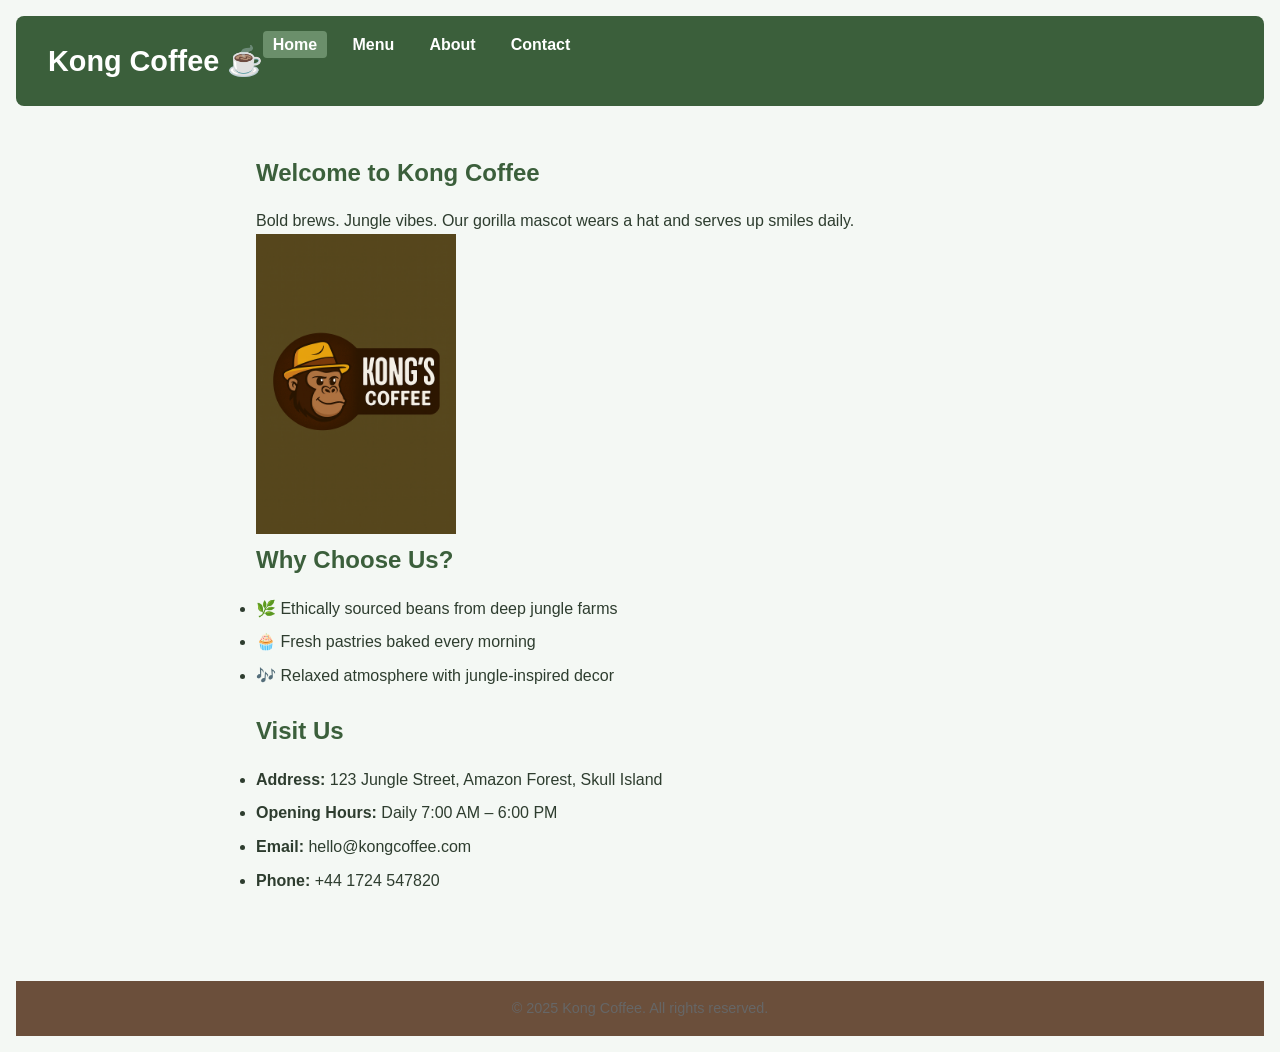
==== index.html @ 56c87bae "Add files via upload" ====
<!DOCTYPE html>
<html lang="en">
<head>
  <meta charset="UTF-8" />
  <meta name="viewport" content="width=device-width, initial-scale=1.0" />
  <title>Kong Coffee</title>
  <link rel="stylesheet" href="style.css" />
  <link rel="icon" href="images/kong coffee.png" alt="Kong Coffee logo: gorilla with hat" width="200" />
</head>
<body>
  <header>
    <nav aria-label="Main navigation">
      <h1>Kong Coffee ☕</h1>
      <ul>
        <li><a href="index.html" aria-current="page">Home</a></li>
        <li><a href="menu.html">Menu</a></li>
        <li><a href="about.html">About</a></li>
        <li><a href="contact.html">Contact</a></li>
      </ul>
    </nav>
  </header>

  <main>
    <section aria-labelledby="intro-heading">
      <h2 id="intro-heading">Welcome to Kong Coffee</h2>
      <p>Bold brews. Jungle vibes. Our gorilla mascot wears a hat and serves up smiles daily.</p>
      <img src="images/kong coffee.png" alt="Kong Coffee logo: gorilla with hat" width="200" />
    </section>

    <section aria-labelledby="features-heading">
      <h2 id="features-heading">Why Choose Us?</h2>
      <ul>
        <li>🌿 Ethically sourced beans from deep jungle farms</li>
        <li>🧁 Fresh pastries baked every morning</li>
        <li>🎶 Relaxed atmosphere with jungle-inspired decor</li>
      </ul>
    </section>

    <section aria-labelledby="visit-heading">
      <h2 id="visit-heading">Visit Us</h2>
      <ul>
        <li><strong>Address:</strong> 123 Jungle Street, Amazon Forest, Skull Island</li>
        <li><strong>Opening Hours:</strong> Daily 7:00 AM – 6:00 PM</li>
        <li><strong>Email:</strong> hello@kongcoffee.com</li>
        <li><strong>Phone:</strong> +44 1724 547820</li>
      </ul>
    </section>
  </main>

  <footer>
    <p>&copy; 2025 Kong Coffee. All rights reserved.</p>
  </footer>
</body>
</html>
---- style.css ----
:root {
  --primary-color: #6b4f3b;
  --accent-color: #d9a066;
  --background-color: #fdf6f0;
  --text-color: #333;
  --font-family: 'Segoe UI', sans-serif;
}

body {
  margin: 0;
  font-family: var(--font-family);
  background-color: var(--background-color);
  color: var(--text-color);
}

header {
  background-color: var(--primary-color);
  color: white;
  padding: 1rem;
  display: flex;
  justify-content: space-between;
  align-items: center;
}

.logo {
  display: flex;
  align-items: center;
}

.logo img {
  height: 50px;
  margin-right: 1rem;
}

nav ul {
  list-style: none;
  display: flex;
  gap: 1rem;
}

nav a {
  color: white;
  text-decoration: none;
  font-weight: bold;
}

nav a.active,
nav a:hover {
  text-decoration: underline;
}

main {
  padding: 2rem;
}

.hero {
  text-align: center;
  padding: 2rem;
  background-color: var(--accent-color);
  color: white;
}

.cta-button {
  display: inline-block;
  margin-top: 1rem;
  padding: 0.5rem 1rem;
  background-color: white;
  color: var(--primary-color);
  text-decoration: none;
  border-radius: 5px;
}

.features {
  display: flex;
  gap: 2rem;
  margin-top: 2rem;
  flex-wrap: wrap;
}

.features article {
  flex: 1;
  min-width: 250px;
  background-color: white;
  padding: 1rem;
  border-radius: 8px;
  box-shadow: 0 2px 5px rgba(0,0,0,0.1);
}

.features img {
  width: 100%;
  border-radius: 5px;
}

.menu ul {
  list-style: none;
  padding: 0;
}

.menu li {
  padding: 0.5rem 0;
  border-bottom: 1px solid #ccc;
}

.contact form {
  display: flex;
  flex-direction: column;
  gap: 1rem;
  max-width: 500px;
}

input, textarea {
  padding: 0.5rem;
  border: 1px solid #ccc;
  border-radius: 5px;
}

button {
  background-color: var(--primary-color);
  color: white;
  border: none;
  padding: 0.75rem;
  border-radius: 5px;
  cursor: pointer;
}

button:hover {
  background-color: var(--accent-color);
}

footer {
  text-align: center;
  padding: 1rem;
  background-color: var(--primary-color);
  color: white;

}
@media (max-width: 768px) {
  .features {
    flex-direction: column;

    css
/* Reset and base styles */
body {
  margin: 0;
  font-family: 'Segoe UI', sans-serif;
  background-color: #fdf6e3; /* light banana yellow */
  color: #3e2f1c; /* deep brown */
}

/* Header styles */
.header {
  background-color: #556b2f; /* olive */
  color: #fff;
  padding: 1rem 2rem;
  display: flex;
  justify-content: space-between;
  align-items: center;
  box-shadow: 0 4px 8px rgba(0, 0, 0, 0.2);
}

.logo {
  display: flex;
  align-items: center;
  gap: 1rem;
}

.logo img {
  height: 60px;
  width: auto;
  box-shadow: 0 2px 6px rgba(0, 0, 0, 0.3);
}

.nav-list {
  list-style: none;
  display: flex;
  gap: 1.5rem;
  margin: 0;
  padding: 0;
}

.nav-list a {
  color: #fff;
  text-decoration: none;
  font-weight: bold;
}

/* Hero section */
.hero {
  text-align: center;
  padding: 4rem 2rem;
  background-color: #fff8dc; /* banana yellow */
  box-shadow: inset 0 0 10px rgba(85, 107, 47, 0.2);
}

.cta-button {
  display: inline-block;
  margin-top: 1rem;
  padding: 0.75rem 1.5rem;
  background-color: #3e2f1c; /* brown */
  color: #fff;
  text-decoration: none;
  border-radius: 5px;
  box-shadow: 0 4px 6px rgba(0, 0, 0, 0.3);
}

/* Features section */
.features {
  display: flex;
  flex-wrap: wrap;
  justify-content: space-around;
  padding: 2rem;
  gap: 2rem;
  background-color: #f5f5dc; /* light beige */
}

.features article {
  flex: 1 1 300px;
  background-color: #20910c;
  padding: 1rem;
  border-radius: 8px;
  box-shadow: 0 6px 12px rgba(0, 0, 0, 0.15);
  text-align: center;
}

.features img {
  width: 100%;
  height: auto;
  border-radius: 6px;
  margin-bottom: 1rem;
}

/* Footer */
.footer {
  background-color: #3e2f1c; /* brown */
  color: #fff;
  text-align: center;
  padding: 1rem;
  box-shadow: 0 -4px 8px rgba(0, 0, 0, 0.2);
}

.footer a {
  color: #fffacd; /* light banana yellow */
  text-decoration: underline;
  }
}
/* Reset & Base Styles */
* {
  margin: 0;
  padding: 0;
  box-sizing: border-box;
}

body {
  font-family: 'Segoe UI', sans-serif;
  line-height: 1.6;
  background-color: #fdfaf6;
  color: #3e2c1c;
  padding: 0 1rem;
}

/* Header */
.header, .site-header {
  background-color: #4e342e;
  color: #fff;
  padding: 1rem 0;
  text-align: center;
}

.logo {
  display: flex;
  align-items: center;
  justify-content: center;
  gap: 1rem;
}

.logo img {
  height: 60px;
  width: auto;
}

nav ul {
  list-style: none;
  display: flex;
  justify-content: center;
  gap: 2rem;
  margin-top: 1rem;
  flex-wrap: wrap;
}

nav a {
  color: #fff;
  text-decoration: none;
  font-weight: bold;
}

nav a:hover,
nav a.active {
  text-decoration: underline;
}

/* Hero Section */
.hero {
  text-align: center;
  padding: 4rem 1rem;
  background: url('images/home-banner.jpg') center/cover no-repeat;
  color: #fff;
}

.cta-button {
  display: inline-block;
  margin-top: 1rem;
  padding: 0.75rem 1.5rem;
  background-color: #6d4c41;
  color: #fff;
  text-decoration: none;
  border-radius: 5px;
  transition: background-color 0.3s ease;
}

.cta-button:hover {
  background-color: #5d4037;
}

/* Features & Gallery */
.features, .coffee-gallery, .baked-goods {
  display: flex;
  flex-wrap: wrap;
  justify-content: center;
  gap: 2rem;
  padding: 2rem 0;
}

.features article,
.image-block {
  flex: 1 1 250px;
  max-width: 300px;
  text-align: center;
}

.gallery-image {
  width: 100%;
  height: auto;
  border-radius: 8px;
}

.caption {
  margin-top: 0.5rem;
  font-style: italic;
}

/* Menu Section */
.menu-section {
  padding: 2rem;
  background-color: #0e883d;
  border-radius: 8px;
  margin: 2rem auto;
  max-width: 800px;
}

.menu-section ul {
  list-style: none;
  padding-left: 0;
}

.menu-section li {
  margin-bottom: 0.5rem;
}

/* Contact Section */
.split-section {
  padding: 2rem;
  background-color: #088408;
  border-radius: 8px;
  max-width: 600px;
  margin: 2rem auto;
  text-align: center;
}

.split-section a {
  color: #4e342e;
  text-decoration: underline;
}

/* Footer */
.footer, .site-footer {
  background-color: #4e342e;
  color: #fff;
  text-align: center;
  padding: 1rem;
  margin-top: 2rem;
}

.footer a, .site-footer a {
  color: #ffccbc;
  text-decoration: none;
}

.footer a:hover, .site-footer a:hover {
  text-decoration: underline;
}

/* Accessibility */
a:focus {
  outline: 2px dashed #ffccbc;
  outline-offset: 4px;
}

/* Responsive */
@media (max-width: 768px) {
  .features, .coffee-gallery, .baked-goods {
    flex-direction: column;
    align-items: center;
  }

  nav ul {
    flex-direction: column;
    gap: 1rem;
  }

  .logo {
    flex-direction: column;
  }
}
  }

  /* Reset and base styles */
* {
  margin: 0;
  padding: 0;
  box-sizing: border-box;
}

body {
  font-family: 'Segoe UI', sans-serif;
  line-height: 1.6;
  background-color: #fdfaf6;
  color: #333;
  padding: 1rem;
}

/* Header and navigation */
header {
  background-color: #6b4f4f;
  color: #fff;
  padding: 1rem 2rem;
  border-radius: 8px;
  margin-bottom: 2rem;
}

nav {
  display: flex;
  justify-content: space-between;
  align-items: center;
  flex-wrap: wrap;
}

nav h1 {
  font-size: 1.8rem;
  font-weight: bold;
}

nav ul {
  list-style: none;
  display: flex;
  gap: 1rem;
}

nav a {
  color: #fff;
  text-decoration: none;
  font-weight: 500;
  padding: 0.3rem 0.6rem;
  border-radius: 4px;
  transition: background-color 0.3s ease;
}

nav a:hover,
nav a[aria-current="page"] {
  background-color: #a67c7c;
}

/* Main content */
main {
  max-width: 800px;
  margin: 0 auto;
  padding: 1rem;
}

h2 {
  margin-bottom: 1rem;
  color: #6b4f4f;
}

ul {
  margin-bottom: 1.5rem;
}

ul li {
  margin-bottom: 0.5rem;
}

/* Call-to-action button */
.cta-button {
  display: inline-block;
  background-color: #a67c7c;
  color: #fff;
  padding: 0.6rem 1rem;
  border-radius: 6px;
  text-decoration: none;
  font-weight: bold;
  transition: background-color 0.3s ease;
}

.cta-button:hover {
  background-color: #8c5c5c;
}

/* Footer */
footer {
  text-align: center;
  margin-top: 3rem;
  font-size: 0.9rem;
  color: #666;
}
body {
  font-family: 'Segoe UI', sans-serif;
  background-color: #f4f8f4;
  color: #2e3d2f;
  padding: 1rem;
}

header {
  background-color: #3b5f3b;
  color: #fff;
  padding: 1rem 2rem;
  border-radius: 8px;
  margin-bottom: 2rem;
}

nav {
  display: flex;
  justify-content: space-between;
  align-items: center;
  flex-wrap: wrap;
}

nav h1 {
  font-size: 1.8rem;
}

nav ul {
  list-style: none;
  display: flex;
  gap: 1rem;
}

nav a {
  color: #fff;
  text-decoration: none;
  font-weight: bold;
  padding: 0.3rem 0.6rem;
  border-radius: 4px;
}

nav a:hover,
nav a[aria-current="page"] {
  background-color: #6b8f6b;
}

main {
  max-width: 800px;
  margin: 0 auto;
}

h2 {
  color: #3b5f3b;
  margin-bottom: 1rem;
}

ul li {
  margin-bottom: 0.5rem;
}

footer {
  text-align: center;
  margin-top: 3rem;
  font-size: 0.9rem;
  color: #666;
}
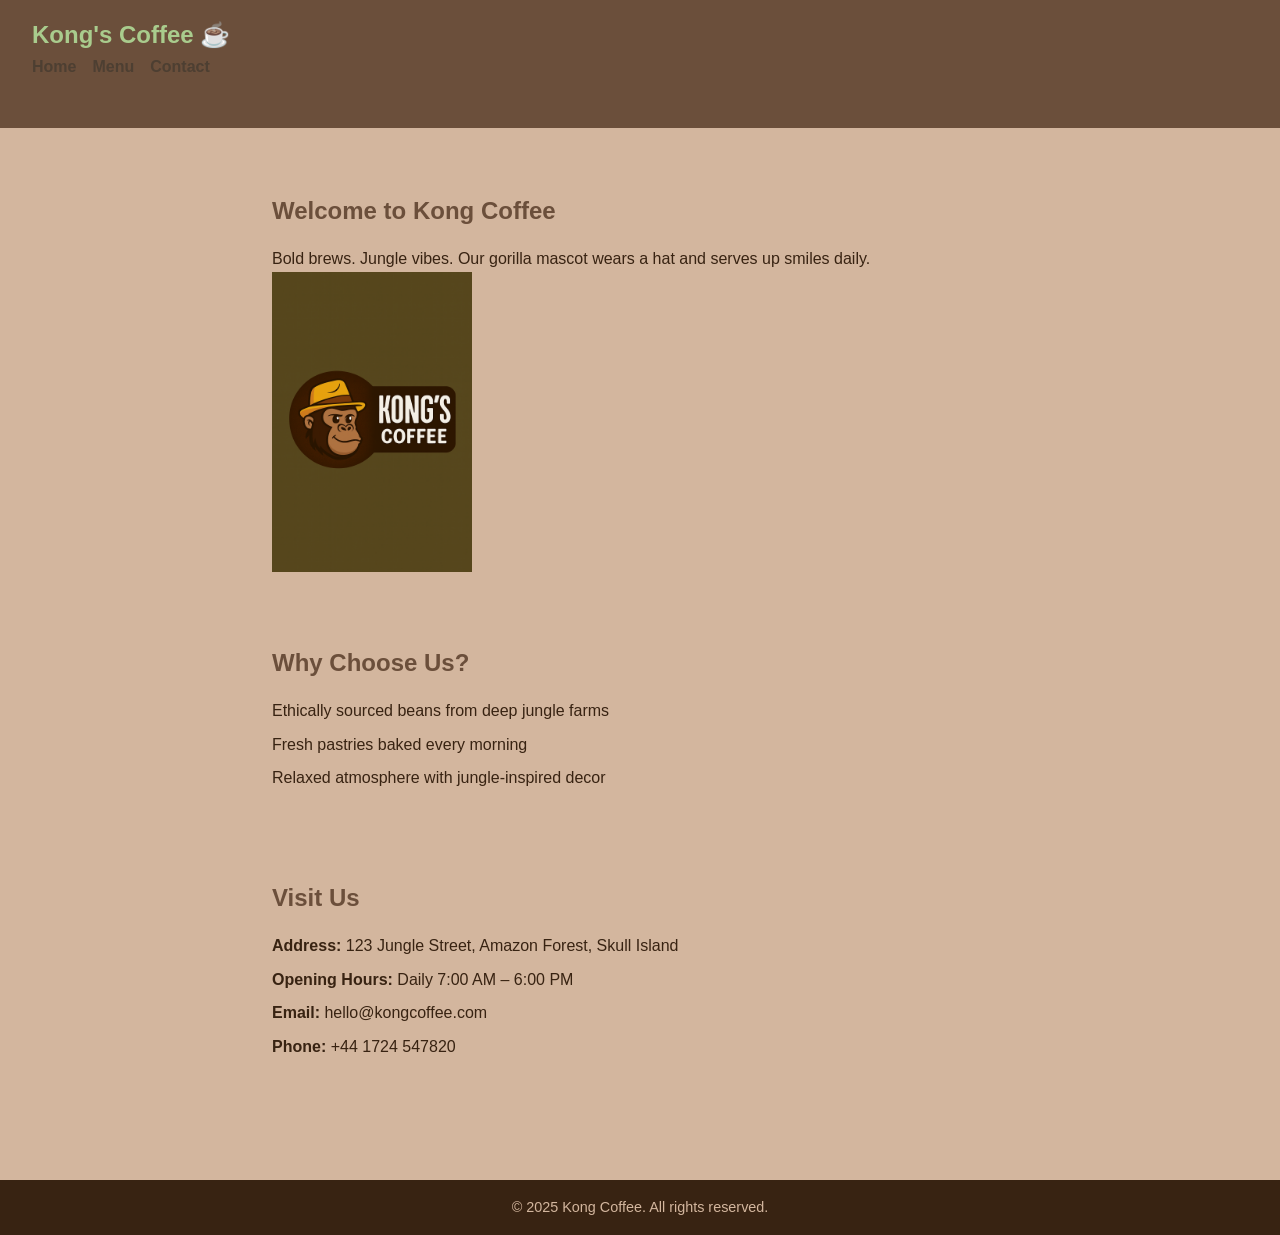
==== commit cb2913c4: "Add files via upload all changes and update  d" ====
--- a/index.html
+++ b/index.html
@@ -10,12 +10,12 @@
 <body>
   <header>
     <nav aria-label="Main navigation">
-      <h1>Kong Coffee ☕</h1>
+      <h1>Kong's Coffee ☕</h1>
       <ul>
         <li><a href="index.html" aria-current="page">Home</a></li>
         <li><a href="menu.html">Menu</a></li>
-        <li><a href="about.html">About</a></li>
         <li><a href="contact.html">Contact</a></li>
+        
       </ul>
     </nav>
   </header>
@@ -30,9 +30,9 @@
     <section aria-labelledby="features-heading">
       <h2 id="features-heading">Why Choose Us?</h2>
       <ul>
-        <li>🌿 Ethically sourced beans from deep jungle farms</li>
-        <li>🧁 Fresh pastries baked every morning</li>
-        <li>🎶 Relaxed atmosphere with jungle-inspired decor</li>
+        <li> Ethically sourced beans from deep jungle farms</li>
+        <li> Fresh pastries baked every morning</li>
+        <li> Relaxed atmosphere with jungle-inspired decor</li>
       </ul>
     </section>
 
--- a/style.css
+++ b/style.css
@@ -1,22 +1,122 @@
 :root {
   --primary-color: #6b4f3b;
   --accent-color: #d9a066;
-  --background-color: #fdf6f0;
+  --background-color: #4d331d;
   --text-color: #333;
   --font-family: 'Segoe UI', sans-serif;
 }
 
+
+.banner img {
+  width: 60%;
+  height: auto;
+  display: block;
+  margin: 0;
+  padding: 02px;
+}
+
+
+
+/* Base Reset */
+body, html {
+  margin: 0;
+  padding: 0;
+  font-family: 'Segoe UI', sans-serif;
+  background-color: #352204; /* light beige */
+  color: #382312;            /* dark coffee brown */
+}
+
+/* Header */
+.site-header {
+  background-color: #4e2d1d; /* rich dark brown */
+  padding: 1rem;
+  border-bottom: 2px solid #d9a066; /* golden accent */
+}
+
+.header-content {
+  display: flex;
+  justify-content: space-between;
+  align-items: center;
+  flex-wrap: wrap;
+}
+
+.site-title {
+  font-size: 1.75rem;
+  font-weight: bold;
+  color: #2c1e08; /* light beige text */
+  margin: 0;
+}
+
+.main-nav ul {
+  list-style: none;
+  display: flex;
+  gap: 1.5rem;
+  margin: 0;
+  padding: 0;
+}
+
+.main-nav a {
+  color: #d3b69e; /* soft beige */
+  text-decoration: none;
+  font-weight: bold;
+  font-size: 1rem;
+}
+
+.main-nav a:hover,
+.main-nav a[aria-current="page"] {
+  color: #f2e7d5;
+  text-decoration: underline;
+}
+
+/* Section Styling */
+section {
+  padding: 2rem 1rem;
+  max-width: 800px;
+  margin: 0 auto;
+}
+
+h2 {
+  color: #4e2d1d;
+  margin-bottom: 1rem;
+}
+
+ul {
+  list-style: none;
+  padding-left: 0;
+}
+
+li {
+  margin-bottom: 0.5rem;
+}
+
+/* Footer */
+footer {
+  text-align: center;
+  padding: 1rem;
+  background-color: #4e2d1d;
+  color: #d3b69e;
+  font-size: 0.9rem;
+}
+
+
+* {
+  margin: 0;
+  padding: 0;
+  box-sizing: border-box;
+}
+
 body {
-  margin: 0;
   font-family: var(--font-family);
   background-color: var(--background-color);
   color: var(--text-color);
+  line-height: 1.6;
+  padding: 1rem;
 }
 
 header {
   background-color: var(--primary-color);
-  color: white;
-  padding: 1rem;
+  color: rgb(169, 204, 141);
+  padding: 1rem 2rem;
   display: flex;
   justify-content: space-between;
   align-items: center;
@@ -28,18 +128,21 @@
 }
 
 .logo img {
-  height: 50px;
+  height: 100px;
+  width: auto;
   margin-right: 1rem;
+  flex-direction: column;
 }
 
 nav ul {
   list-style: none;
   display: flex;
   gap: 1rem;
+  flex-wrap: wrap;
 }
 
 nav a {
-  color: white;
+  color: rgb(77, 63, 50);
   text-decoration: none;
   font-weight: bold;
 }
@@ -50,291 +153,32 @@
 }
 
 main {
-  padding: 2rem;
-}
-
-.hero {
+  max-width: 800px;
+  margin: 0 auto;
+  padding: 2rem 1rem;
+}
+
+h2 {
+  margin-bottom: 1rem;
+  color: var(--primary-color);
+}
+
+ul {
+  margin-bottom: 1.5rem;
+  padding-left: 0;
+  list-style: none;
+}
+
+ul li {
+  margin-bottom: 0.5rem;
+}
+
+.image-block {
   text-align: center;
-  padding: 2rem;
-  background-color: var(--accent-color);
-  color: white;
-}
-
-.cta-button {
-  display: inline-block;
-  margin-top: 1rem;
-  padding: 0.5rem 1rem;
-  background-color: white;
-  color: var(--primary-color);
-  text-decoration: none;
-  border-radius: 5px;
-}
-
-.features {
-  display: flex;
-  gap: 2rem;
-  margin-top: 2rem;
-  flex-wrap: wrap;
-}
-
-.features article {
-  flex: 1;
-  min-width: 250px;
-  background-color: white;
-  padding: 1rem;
-  border-radius: 8px;
-  box-shadow: 0 2px 5px rgba(0,0,0,0.1);
-}
-
-.features img {
-  width: 100%;
-  border-radius: 5px;
-}
-
-.menu ul {
-  list-style: none;
-  padding: 0;
-}
-
-.menu li {
-  padding: 0.5rem 0;
-  border-bottom: 1px solid #ccc;
-}
-
-.contact form {
-  display: flex;
+  margin-bottom: 2rem;
   flex-direction: column;
-  gap: 1rem;
-  max-width: 500px;
-}
-
-input, textarea {
-  padding: 0.5rem;
-  border: 1px solid #ccc;
-  border-radius: 5px;
-}
-
-button {
-  background-color: var(--primary-color);
-  color: white;
-  border: none;
-  padding: 0.75rem;
-  border-radius: 5px;
-  cursor: pointer;
-}
-
-button:hover {
-  background-color: var(--accent-color);
-}
-
-footer {
-  text-align: center;
-  padding: 1rem;
-  background-color: var(--primary-color);
-  color: white;
-
-}
-@media (max-width: 768px) {
-  .features {
-    flex-direction: column;
-
-    css
-/* Reset and base styles */
-body {
-  margin: 0;
-  font-family: 'Segoe UI', sans-serif;
-  background-color: #fdf6e3; /* light banana yellow */
-  color: #3e2f1c; /* deep brown */
-}
-
-/* Header styles */
-.header {
-  background-color: #556b2f; /* olive */
-  color: #fff;
-  padding: 1rem 2rem;
-  display: flex;
-  justify-content: space-between;
-  align-items: center;
-  box-shadow: 0 4px 8px rgba(0, 0, 0, 0.2);
-}
-
-.logo {
-  display: flex;
-  align-items: center;
-  gap: 1rem;
-}
-
-.logo img {
-  height: 60px;
-  width: auto;
-  box-shadow: 0 2px 6px rgba(0, 0, 0, 0.3);
-}
-
-.nav-list {
-  list-style: none;
-  display: flex;
-  gap: 1.5rem;
-  margin: 0;
-  padding: 0;
-}
-
-.nav-list a {
-  color: #fff;
-  text-decoration: none;
-  font-weight: bold;
-}
-
-/* Hero section */
-.hero {
-  text-align: center;
-  padding: 4rem 2rem;
-  background-color: #fff8dc; /* banana yellow */
-  box-shadow: inset 0 0 10px rgba(85, 107, 47, 0.2);
-}
-
-.cta-button {
-  display: inline-block;
-  margin-top: 1rem;
-  padding: 0.75rem 1.5rem;
-  background-color: #3e2f1c; /* brown */
-  color: #fff;
-  text-decoration: none;
-  border-radius: 5px;
-  box-shadow: 0 4px 6px rgba(0, 0, 0, 0.3);
-}
-
-/* Features section */
-.features {
-  display: flex;
-  flex-wrap: wrap;
-  justify-content: space-around;
-  padding: 2rem;
-  gap: 2rem;
-  background-color: #f5f5dc; /* light beige */
-}
-
-.features article {
-  flex: 1 1 300px;
-  background-color: #20910c;
-  padding: 1rem;
-  border-radius: 8px;
-  box-shadow: 0 6px 12px rgba(0, 0, 0, 0.15);
-  text-align: center;
-}
-
-.features img {
-  width: 100%;
   height: auto;
-  border-radius: 6px;
-  margin-bottom: 1rem;
-}
-
-/* Footer */
-.footer {
-  background-color: #3e2f1c; /* brown */
-  color: #fff;
-  text-align: center;
-  padding: 1rem;
-  box-shadow: 0 -4px 8px rgba(0, 0, 0, 0.2);
-}
-
-.footer a {
-  color: #fffacd; /* light banana yellow */
-  text-decoration: underline;
-  }
-}
-/* Reset & Base Styles */
-* {
-  margin: 0;
-  padding: 0;
-  box-sizing: border-box;
-}
-
-body {
-  font-family: 'Segoe UI', sans-serif;
-  line-height: 1.6;
-  background-color: #fdfaf6;
-  color: #3e2c1c;
-  padding: 0 1rem;
-}
-
-/* Header */
-.header, .site-header {
-  background-color: #4e342e;
-  color: #fff;
-  padding: 1rem 0;
-  text-align: center;
-}
-
-.logo {
-  display: flex;
-  align-items: center;
-  justify-content: center;
-  gap: 1rem;
-}
-
-.logo img {
-  height: 60px;
-  width: auto;
-}
-
-nav ul {
-  list-style: none;
-  display: flex;
-  justify-content: center;
-  gap: 2rem;
-  margin-top: 1rem;
-  flex-wrap: wrap;
-}
-
-nav a {
-  color: #fff;
-  text-decoration: none;
-  font-weight: bold;
-}
-
-nav a:hover,
-nav a.active {
-  text-decoration: underline;
-}
-
-/* Hero Section */
-.hero {
-  text-align: center;
-  padding: 4rem 1rem;
-  background: url('images/home-banner.jpg') center/cover no-repeat;
-  color: #fff;
-}
-
-.cta-button {
-  display: inline-block;
-  margin-top: 1rem;
-  padding: 0.75rem 1.5rem;
-  background-color: #6d4c41;
-  color: #fff;
-  text-decoration: none;
-  border-radius: 5px;
-  transition: background-color 0.3s ease;
-}
-
-.cta-button:hover {
-  background-color: #5d4037;
-}
-
-/* Features & Gallery */
-.features, .coffee-gallery, .baked-goods {
-  display: flex;
-  flex-wrap: wrap;
-  justify-content: center;
-  gap: 2rem;
-  padding: 2rem 0;
-}
-
-.features article,
-.image-block {
-  flex: 1 1 250px;
-  max-width: 300px;
-  text-align: center;
+  width: auto
 }
 
 .gallery-image {
@@ -348,244 +192,204 @@
   font-style: italic;
 }
 
-/* Menu Section */
 .menu-section {
+  background-color: #0e883d;
+  color: rgb(87, 233, 30);
   padding: 2rem;
-  background-color: #0e883d;
   border-radius: 8px;
   margin: 2rem auto;
-  max-width: 800px;
-}
-
-.menu-section ul {
-  list-style: none;
-  padding-left: 0;
-}
-
-.menu-section li {
-  margin-bottom: 0.5rem;
-}
-
-/* Contact Section */
-.split-section {
-  padding: 2rem;
-  background-color: #088408;
-  border-radius: 8px;
-  max-width: 600px;
-  margin: 2rem auto;
+}
+
+footer {
   text-align: center;
-}
-
-.split-section a {
-  color: #4e342e;
-  text-decoration: underline;
-}
-
-/* Footer */
-.footer, .site-footer {
-  background-color: #4e342e;
-  color: #fff;
-  text-align: center;
-  padding: 1rem;
+  padding: 1rem;
+  background-color: var(--primary-color);
+  color: rgb(90, 77, 5);
   margin-top: 2rem;
 }
 
-.footer a, .site-footer a {
-  color: #ffccbc;
-  text-decoration: none;
-}
-
-.footer a:hover, .site-footer a:hover {
-  text-decoration: underline;
-}
-
-/* Accessibility */
-a:focus {
-  outline: 2px dashed #ffccbc;
-  outline-offset: 4px;
-}
-
-/* Responsive */
 @media (max-width: 768px) {
-  .features, .coffee-gallery, .baked-goods {
+  header,
+  nav ul,
+  .logo {
     flex-direction: column;
     align-items: center;
   }
 
-  nav ul {
+  .coffee-gallery,
+  .baked-goods {
     flex-direction: column;
-    gap: 1rem;
+    align-items: center;
   }
-
-  .logo {
-    flex-direction: column;
-  }
-}
-  }
-
-  /* Reset and base styles */
-* {
-  margin: 0;
-  padding: 0;
-  box-sizing: border-box;
-}
-
-body {
+}
+/* Remove default spacing */
+body, html {
+  margin: 0;
+  padding: 0;
+}
+
+/* Header styling */
+.site-header {
+  background-color: #382312;
+  padding: 0.5rem 1rem;
+  border-bottom: 2px solid #d9a066;
+}
+
+.header-content {
+  display: flex;
+  justify-content: space-between;
+  align-items: center;
+  flex-wrap: wrap;
+}
+
+.logo-area {
+  display: flex;
+  align-items: center;
+  gap: 0.5rem;
+}
+
+.brand-logo {
+  height: 40px;
+  width: auto;
+  display: block;
+}
+
+.site-title {
+  font-size: 1.5rem;
+  font-weight: bold;
+  color: #d3b69e;
+  margin: 0;
+}
+
+/* Navigation */
+.main-nav ul {
+  list-style: none;
+  display: flex;
+  gap: 1.5rem;
+  margin: 0;
+  padding: 0;
+}
+
+.main-nav a {
+  color: #d3b69e;
+  text-decoration: none;
+  font-weight: bold;
+  font-size: 0.95rem;
+}
+
+.main-nav a:hover,
+.main-nav a.active {
+  text-decoration: underline;
+}
+
+/* Flush image styling */
+.flush-banner {
+  width: 50%;
+  display: block;
+  margin: 0;
+  padding: 0;
+  flex: auto;
+}
+/* Reset */
+body, html {
+  margin: 0;
+  padding: 0;
   font-family: 'Segoe UI', sans-serif;
-  line-height: 1.6;
-  background-color: #fdfaf6;
-  color: #333;
-  padding: 1rem;
-}
-
-/* Header and navigation */
-header {
-  background-color: #6b4f4f;
-  color: #fff;
-  padding: 1rem 2rem;
-  border-radius: 8px;
-  margin-bottom: 2rem;
-}
-
-nav {
+  background-color: #d3b69e; /* light beige */
+  color: #382312; /* dark brown */
+}
+
+/* Header */
+.site-header {
+  background-color: #382312;
+  padding: 0.75rem 1rem;
+  border-bottom: 2px solid #d9a066;
+}
+
+.header-content {
   display: flex;
   justify-content: space-between;
   align-items: center;
   flex-wrap: wrap;
 }
 
-nav h1 {
-  font-size: 1.8rem;
-  font-weight: bold;
-}
-
-nav ul {
-  list-style: none;
-  display: flex;
-  gap: 1rem;
-}
-
-nav a {
-  color: #fff;
+.logo-area {
+  display: flex;
+  align-items: center;
+  gap: 0.75rem;
+}
+
+.brand-logo {
+  height: 40px;
+  width: auto;
+  display: block;
+}
+
+.site-title {
+  font-size: 1.5rem;
+  font-weight: bold;
+  color: #d3b69e;
+  margin: 0;
+}
+
+/* Navigation */
+.main-nav ul {
+  list-style: none;
+  display: flex;
+  gap: 1.5rem;
+  margin: 0;
+  padding: 0;
+}
+
+.main-nav a {
+  color: #d3b69e;
   text-decoration: none;
-  font-weight: 500;
-  padding: 0.3rem 0.6rem;
-  border-radius: 4px;
-  transition: background-color 0.3s ease;
-}
-
-nav a:hover,
-nav a[aria-current="page"] {
-  background-color: #a67c7c;
-}
-
-/* Main content */
-main {
+  font-weight: bold;
+  font-size: 0.95rem;
+}
+
+.main-nav a:hover,
+.main-nav a[aria-current="page"] {
+  text-decoration: underline;
+}
+
+/* Contact Section */
+.contact-section {
+  padding: 2rem 1rem;
   max-width: 800px;
   margin: 0 auto;
-  padding: 1rem;
-}
-
-h2 {
+}
+
+.contact-section h2 {
+  color: #382312;
   margin-bottom: 1rem;
-  color: #6b4f4f;
-}
-
-ul {
-  margin-bottom: 1.5rem;
-}
-
-ul li {
+}
+
+.contact-section ul {
+  padding-left: 0;
+  list-style: none;
+}
+
+.contact-section li {
   margin-bottom: 0.5rem;
-}
-
-/* Call-to-action button */
-.cta-button {
-  display: inline-block;
-  background-color: #a67c7c;
-  color: #fff;
-  padding: 0.6rem 1rem;
-  border-radius: 6px;
-  text-decoration: none;
-  font-weight: bold;
-  transition: background-color 0.3s ease;
-}
-
-.cta-button:hover {
-  background-color: #8c5c5c;
 }
 
 /* Footer */
 footer {
   text-align: center;
-  margin-top: 3rem;
+  padding: 1rem;
+  background-color: #382312;
+  color: #d3b69e;
   font-size: 0.9rem;
-  color: #666;
-}
-body {
-  font-family: 'Segoe UI', sans-serif;
-  background-color: #f4f8f4;
-  color: #2e3d2f;
-  padding: 1rem;
-}
-
-header {
-  background-color: #3b5f3b;
-  color: #fff;
-  padding: 1rem 2rem;
-  border-radius: 8px;
-  margin-bottom: 2rem;
-}
-
-nav {
-  display: flex;
-  justify-content: space-between;
-  align-items: center;
-  flex-wrap: wrap;
-}
-
-nav h1 {
-  font-size: 1.8rem;
-}
-
-nav ul {
-  list-style: none;
-  display: flex;
-  gap: 1rem;
-}
-
-nav a {
-  color: #fff;
-  text-decoration: none;
-  font-weight: bold;
-  padding: 0.3rem 0.6rem;
-  border-radius: 4px;
-}
-
-nav a:hover,
-nav a[aria-current="page"] {
-  background-color: #6b8f6b;
-}
-
-main {
-  max-width: 800px;
-  margin: 0 auto;
-}
-
-h2 {
-  color: #3b5f3b;
-  margin-bottom: 1rem;
-}
-
-ul li {
-  margin-bottom: 0.5rem;
-}
-
-footer {
-  text-align: center;
-  margin-top: 3rem;
-  font-size: 0.9rem;
-  color: #666;
-}
-
-
+}
+
+
+.flush-banner {
+  width: 100%;
+  display: block;
+  margin: 0;
+  padding: 0;
+}
+
+
+
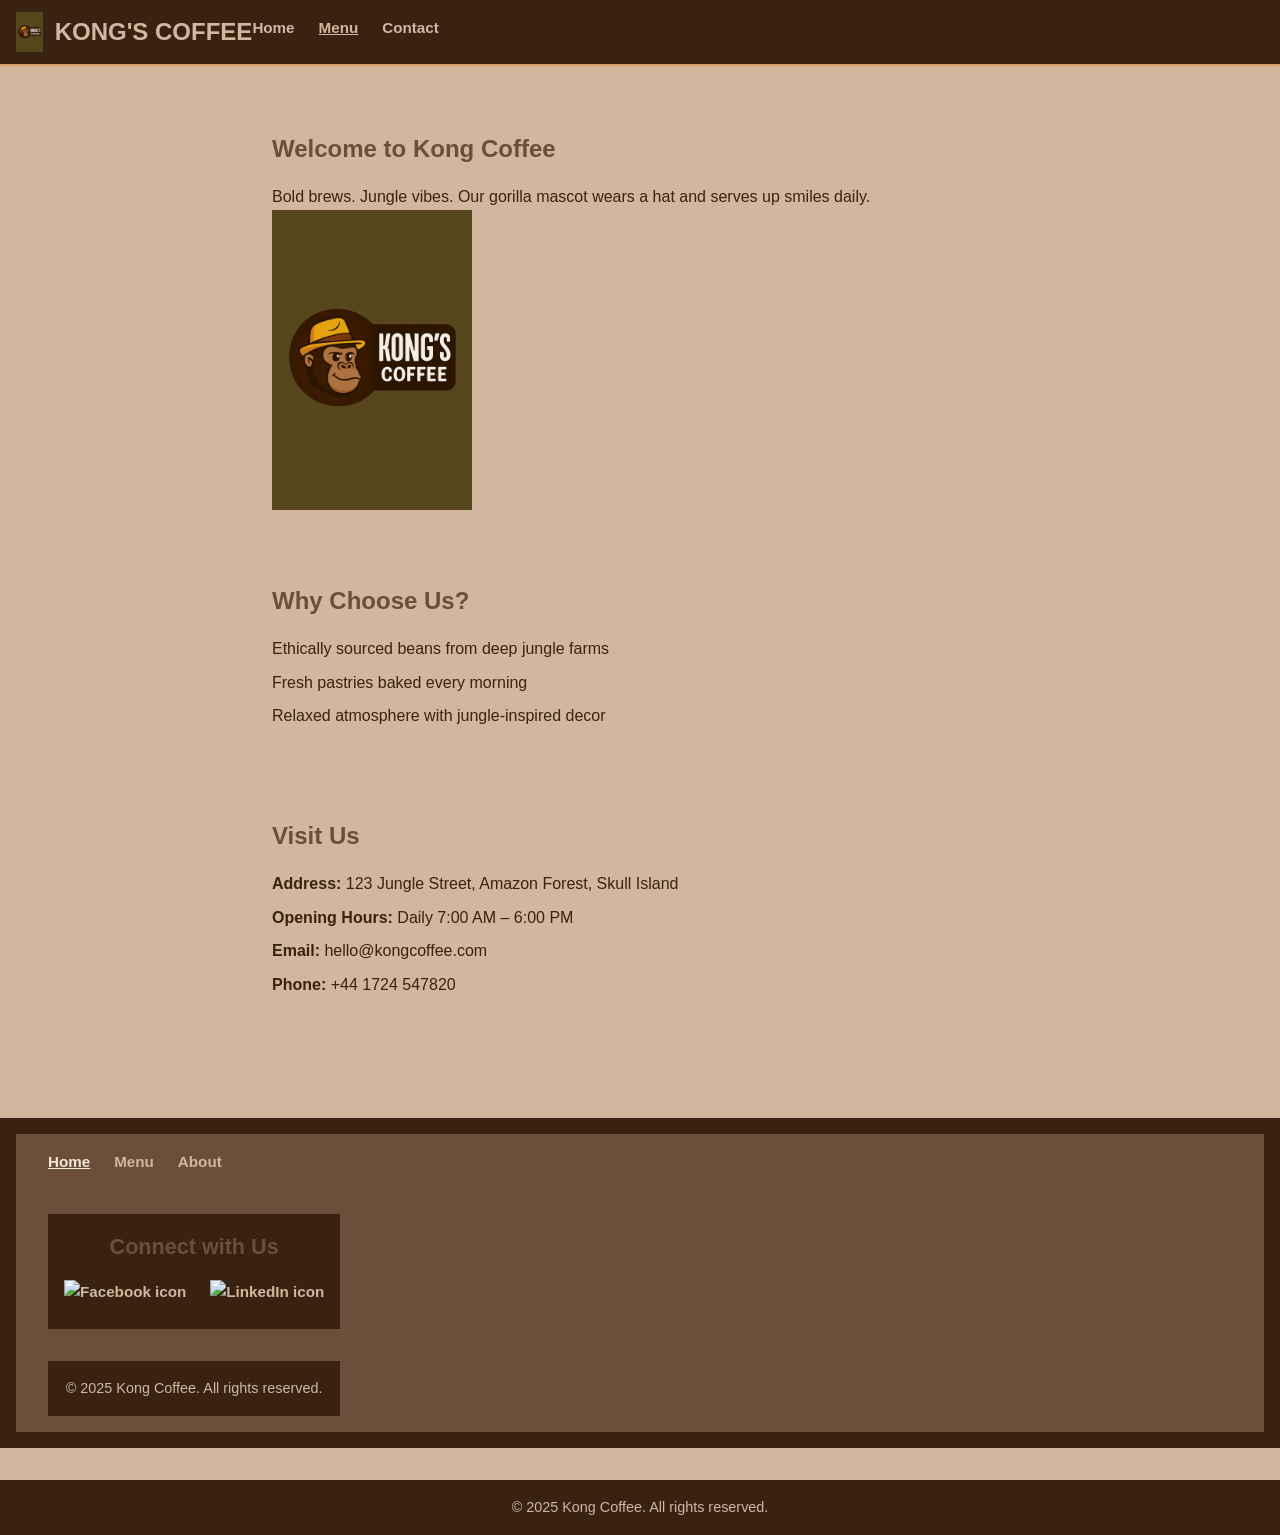
==== commit cf9221e7: "Add files via upload add flie to final shape" ====
--- a/index.html
+++ b/index.html
@@ -8,17 +8,27 @@
   <link rel="icon" href="images/kong coffee.png" alt="Kong Coffee logo: gorilla with hat" width="200" />
 </head>
 <body>
-  <header>
-    <nav aria-label="Main navigation">
-      <h1>Kong's Coffee ☕</h1>
+
+  <header class="site-header">
+  <div class="header-content">
+    <div class="logo-area">
+      <img src="images/kong coffee.png" alt="Kong Coffee logo: gorilla with hat" class="brand-logo" />
+      <h1 class="site-title">KONG'S COFFEE</h1>
+    </div>
+    <nav class="main-nav">
       <ul>
-        <li><a href="index.html" aria-current="page">Home</a></li>
-        <li><a href="menu.html">Menu</a></li>
+        <li><a href="index.html">Home</a></li>
+        <li><a href="menu.html" class="active">Menu</a></li>
         <li><a href="contact.html">Contact</a></li>
+      </ul>
+
         
-      </ul>
     </nav>
-  </header>
+
+  </div>
+</header>
+
+
 
   <main>
     <section aria-labelledby="intro-heading">
@@ -46,6 +56,47 @@
       </ul>
     </section>
   </main>
+<footer>
+  <header>
+  <div class="footer-content">
+    <a href="index.html" class="footer-logo-link">
+   
+    </a>
+    <nav class="main-nav" aria-label="Main navigation">
+      <ul>
+        <li><a href="index.html" class="active" aria-current="page">Home</a></li>
+        <li><a href="menu.html">Menu</a></li>
+        <li><a href="contact.html">About</a></li>
+      </ul>
+    </section>
+
+       <footer class="footer-bar">
+  <h2>Connect with Us</h2>
+  <ul class="social-links">
+    <li>
+      <a href="https://www.facebook.com/kongscoffee" target="_blank" rel="noopener noreferrer" aria-label="Visit our Facebook page">
+        <img src="images/facebook.png" alt="Facebook icon">
+      </a>
+    </li>
+    <li>
+      <a href="https://www.linkedin.com/company/kongscoffee" target="_blank" rel="noopener noreferrer" aria-label="Visit our LinkedIn page">
+        <img src="images/linkedin.png" alt="LinkedIn icon">
+      </a>
+    </li>
+  </ul>
+</footer>
+
+
+
+  <footer>
+    <p>&copy; 2025 Kong Coffee. All rights reserved.</p>
+  </footer>
+</body>
+</html>
+
+
+</footer>
+
 
   <footer>
     <p>&copy; 2025 Kong Coffee. All rights reserved.</p>
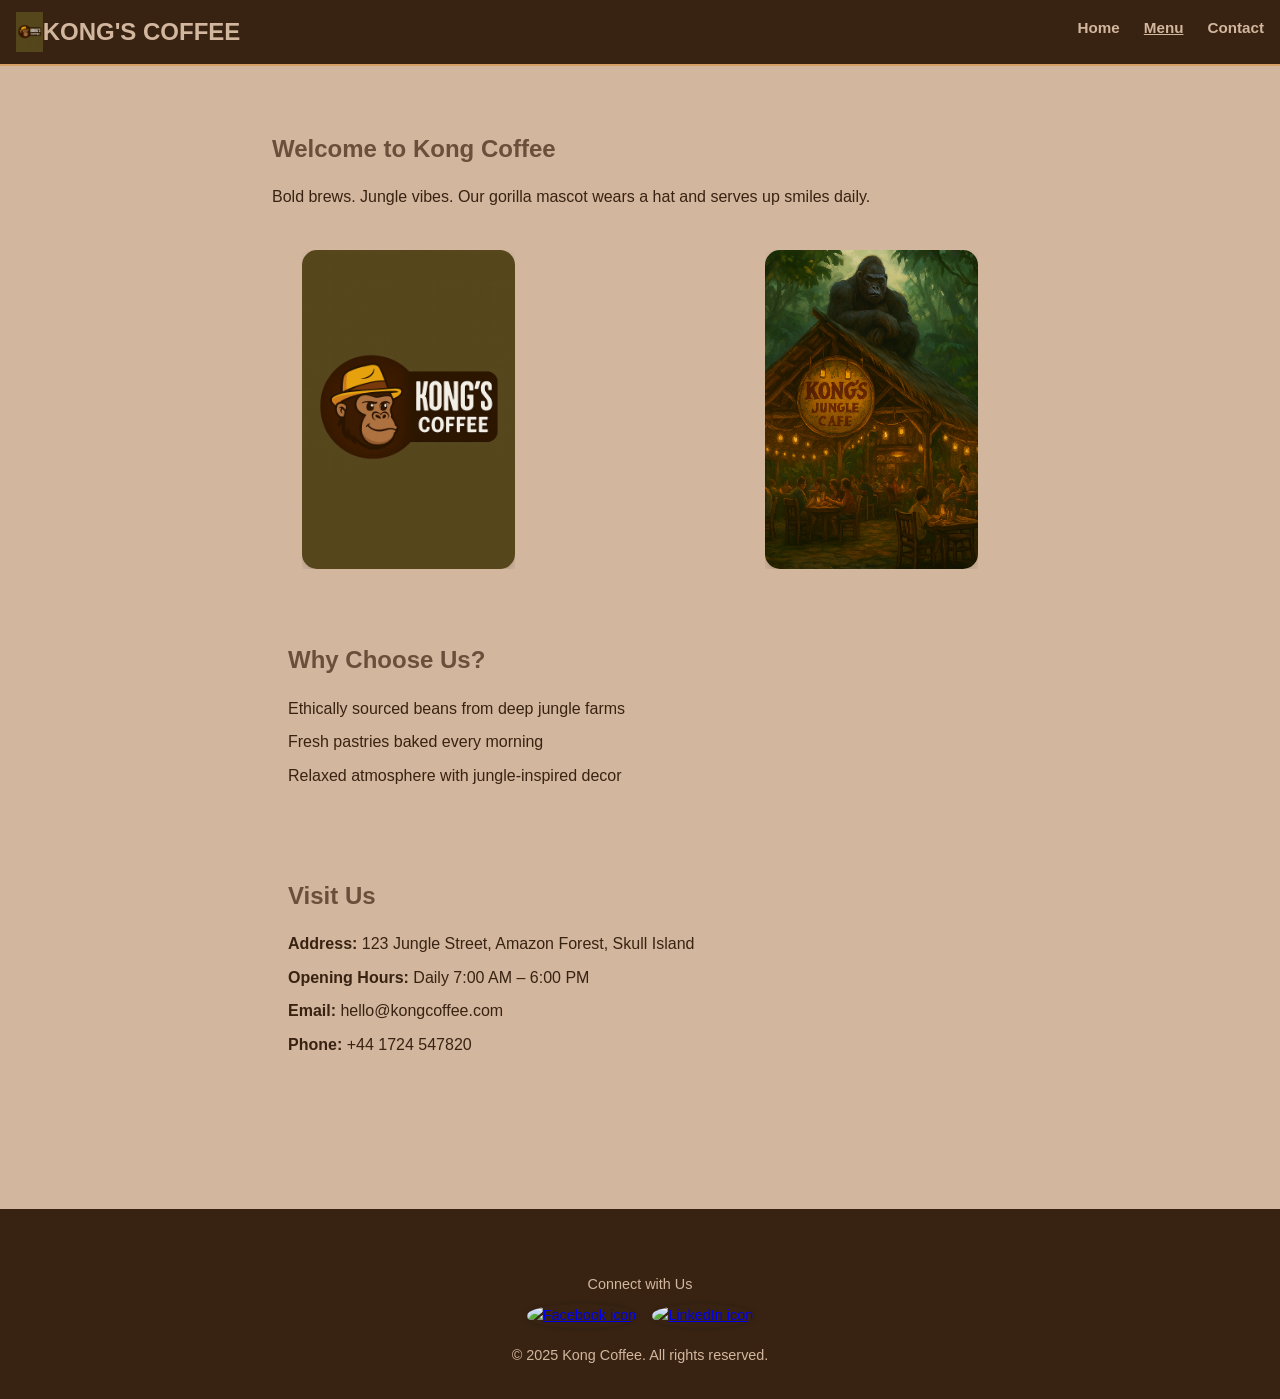
==== commit 6a1da69e: "updated flies final work add flies to final work" ====
--- a/index.html
+++ b/index.html
@@ -9,10 +9,14 @@
 </head>
 <body>
 
-  <header class="site-header">
+<header class="site-header">
   <div class="header-content">
     <div class="logo-area">
-      <img src="images/kong coffee.png" alt="Kong Coffee logo: gorilla with hat" class="brand-logo" />
+  <img src="images/kong coffee.png" alt="Kong Coffee logo: gorilla with hat" class="brand-logo" />
+  <!-- other nav items -->
+</div>
+
+
       <h1 class="site-title">KONG'S COFFEE</h1>
     </div>
     <nav class="main-nav">
@@ -34,8 +38,18 @@
     <section aria-labelledby="intro-heading">
       <h2 id="intro-heading">Welcome to Kong Coffee</h2>
       <p>Bold brews. Jungle vibes. Our gorilla mascot wears a hat and serves up smiles daily.</p>
-      <img src="images/kong coffee.png" alt="Kong Coffee logo: gorilla with hat" width="200" />
-    </section>
+
+</div>
+<section class="kong-showcase">
+  <div class="logo-side">
+    <img src="images/kong coffee.png" alt="Kong Coffee logo: gorilla with hat" />
+  </div>
+  <div class="jungle-side">
+    <img src="images/jungle.png" alt="Jungle scenery" />
+  </div>
+</section>
+
+
 
     <section aria-labelledby="features-heading">
       <h2 id="features-heading">Why Choose Us?</h2>
@@ -53,54 +67,32 @@
         <li><strong>Opening Hours:</strong> Daily 7:00 AM – 6:00 PM</li>
         <li><strong>Email:</strong> hello@kongcoffee.com</li>
         <li><strong>Phone:</strong> +44 1724 547820</li>
-      </ul>
+    </ul>
     </section>
   </main>
+
+  <!-- Footer -->
+  <footer>
 <footer>
-  <header>
   <div class="footer-content">
-    <a href="index.html" class="footer-logo-link">
-   
-    </a>
-    <nav class="main-nav" aria-label="Main navigation">
-      <ul>
-        <li><a href="index.html" class="active" aria-current="page">Home</a></li>
-        <li><a href="menu.html">Menu</a></li>
-        <li><a href="contact.html">About</a></li>
-      </ul>
-    </section>
-
-       <footer class="footer-bar">
-  <h2>Connect with Us</h2>
-  <ul class="social-links">
-    <li>
-      <a href="https://www.facebook.com/kongscoffee" target="_blank" rel="noopener noreferrer" aria-label="Visit our Facebook page">
-        <img src="images/facebook.png" alt="Facebook icon">
-      </a>
-    </li>
-    <li>
-      <a href="https://www.linkedin.com/company/kongscoffee" target="_blank" rel="noopener noreferrer" aria-label="Visit our LinkedIn page">
-        <img src="images/linkedin.png" alt="LinkedIn icon">
-      </a>
-    </li>
-  </ul>
+    <div class="social-section">
+      <p>Connect with Us</p>
+      <div class="social-links">
+        <a href="https://facebook.com/kongscoffee" target="_blank">
+          <img src="images/facebook.png" alt="Facebook icon" />
+        </a>
+        <a href="https://linkedin.com/company/kongscoffee" target="_blank">
+          <img src="images/linkedin.png" alt="LinkedIn icon" />
+        </a>
+      </div>
+    </div>
+    <p>&copy; 2025 Kong Coffee. All rights reserved.</p>
+  </div>
 </footer>
-
-
-
-  <footer>
-    <p>&copy; 2025 Kong Coffee. All rights reserved.</p>
-  </footer>
-</body>
-</html>
-
 
 </footer>
 
 
-  <footer>
-    <p>&copy; 2025 Kong Coffee. All rights reserved.</p>
-  </footer>
 </body>
 </html>
 
--- a/style.css
+++ b/style.css
@@ -1,10 +1,191 @@
 :root {
   --primary-color: #6b4f3b;
-  --accent-color: #d9a066;
-  --background-color: #4d331d;
-  --text-color: #333;
+  --accent-color:#6b4f3b
+  --background-color: #4B2E1E;
+  --text-color: #1c3b02;
   --font-family: 'Segoe UI', sans-serif;
 }
+
+footer {
+  width: 100%;
+  background-color: #3b2a1a; /* dark brown bar */
+  color: #fff;
+  padding: 20px 0;
+  margin: 0;
+  box-sizing: border-box;
+}
+
+.footer-content {
+  max-width: 1200px;
+  margin: 0 auto;
+  padding: 0 20px;
+  display: flex;
+  justify-content: space-between;
+  align-items: center;
+}
+
+.social-links {
+  display: flex;
+  gap: 15px;
+}
+
+.social-links img {
+  width: 24px;
+  height: 24px;
+}
+
+
+
+.kong-showcase {
+  display: flex;
+  justify-content: center;
+  align-items: stretch;
+  gap: 250px;
+  max-width: 1000px;
+  margin: 40px auto;
+  padding: 0 30px;
+}
+
+.kong-showcase img {
+  width: 100%;
+  height: 100%;
+  object-fit: cover;
+  border-radius: 15px;
+  box-shadow: 0 4px 10px rgba(0, 0, 0, 0.15);
+}
+
+.logo-side,
+.jungle-side {
+  flex: 1;
+  display: flex;
+  align-items: center;
+  justify-content: left;
+  max-height: 320px; /* adjust as needed */
+  overflow: hidden;
+  width: fit-content;
+  
+}
+
+
+.image-row {
+  display: flex;
+  justify-content: space-between; /* pushes images to left and right */
+  align-items: center;
+  margin: 30px auto;
+  max-width: 900px;
+  padding: 0 20px;
+}
+
+.image-row img {
+  width: 60%; /* ensures both images are equal size */
+  height: auto;
+  object-fit: contain; /* keeps aspect ratio */
+  border-radius: 8px; /* optional: rounded corners */
+  box-shadow: 0 4px 8px rgba(0, 0, 0, 0.1); /* optional: subtle shadow */
+}
+
+
+
+
+
+.centered-images {
+  display: flex;
+  justify-content: left;
+  align-items: right;
+  gap: 30px; /* space between images */
+  margin: 30px auto;
+  flex-wrap: wrap; /* allows wrapping on smaller screens */
+}
+
+.centered-images img {
+  width: 300px;
+  height: auto;
+  border-radius: 8px; /* optional: adds rounded corners */
+  box-shadow: 0 4px 8px rgba(0, 0, 0, 0.1); /* optional: adds subtle shadow */
+}
+
+.footer-bar {
+  background-color: #2c2c2c;
+  padding: 20px;
+  text-align: center;
+  color: #035a2e;
+  flex-direction: column;
+  height: fit-content;
+  width: fit-content;
+}
+
+.footer-bar h2 {
+  font-size: 1.2rem;
+  margin-bottom: 10px;
+  height: fit-content;
+}
+
+.social-links {
+  list-style: none;
+  padding: 0;
+  margin: 0;
+  display: flex;
+  justify-content: center;
+  gap: 20px;
+  min-height: auto ;
+}
+
+.social-links li a {
+  display: inline-block;
+  transition: transform 0.3s ease;
+}
+
+.social-links li a:hover {
+  transform: scale(1.2);
+}
+
+.social-links img {
+  width: 32px;
+  height: 32px;
+  border-radius: 50%;
+  box-shadow: 0 0 5px rgba(0,0,0,0.2);
+}
+
+
+
+footer {
+  background-color: #4B2E1E;
+  color: #4B2E1E;
+  text-align: center;
+  padding: 1rem 0;
+  font-family: 'Open Sans', sans-serif;
+}
+
+.footer-content {
+  display: flex;
+  flex-direction: column;
+  align-items: center;
+  gap: 1rem;
+  height: fit-content ;
+  width: fit-content ;
+} 
+
+.social-links {
+  list-style: none;
+  display: flex;
+  gap: 1rem;
+  padding: 0;
+  margin-top: 0.5rem;
+  height: auto;
+  width: auto;
+}
+
+.social-links li a img {
+  width: 24px;
+  height: 24px;
+  transition: opacity 0.3s ease;
+  float:left;
+}
+
+.social-links li a:hover img {
+  opacity: 0.7;
+}
+
 
 
 .banner img {
@@ -28,9 +209,11 @@
 
 /* Header */
 .site-header {
-  background-color: #4e2d1d; /* rich dark brown */
+  background-color: #2d1d; /* rich dark brown */
   padding: 1rem;
-  border-bottom: 2px solid #d9a066; /* golden accent */
+  border-bottom: 2px solid #2c1e08; /* soft beige */
+  height: auto;
+width: auto;
 }
 
 .header-content {
@@ -56,7 +239,7 @@
 }
 
 .main-nav a {
-  color: #d3b69e; /* soft beige */
+  color: #04f324; /* soft beige */
   text-decoration: none;
   font-weight: bold;
   font-size: 1rem;
@@ -64,7 +247,7 @@
 
 .main-nav a:hover,
 .main-nav a[aria-current="page"] {
-  color: #f2e7d5;
+  color: #46d803;
   text-decoration: underline;
 }
 
@@ -94,7 +277,7 @@
   text-align: center;
   padding: 1rem;
   background-color: #4e2d1d;
-  color: #d3b69e;
+  color: #4e2d1d;
   font-size: 0.9rem;
 }
 
@@ -193,9 +376,8 @@
 }
 
 .menu-section {
-  background-color: #0e883d;
-  color: rgb(87, 233, 30);
-  padding: 2rem;
+  background-color: #4e2d1d;
+  color: #d3b69e;
   border-radius: 8px;
   margin: 2rem auto;
 }
@@ -204,7 +386,7 @@
   text-align: center;
   padding: 1rem;
   background-color: var(--primary-color);
-  color: rgb(90, 77, 5);
+  color: rgb(49, 42, 2);
   margin-top: 2rem;
 }
 
@@ -232,7 +414,7 @@
 .site-header {
   background-color: #382312;
   padding: 0.5rem 1rem;
-  border-bottom: 2px solid #d9a066;
+  border-bottom: 2px solid #87d966;
 }
 
 .header-content {
@@ -257,7 +439,7 @@
 .site-title {
   font-size: 1.5rem;
   font-weight: bold;
-  color: #d3b69e;
+  color: #9ed3a1;
   margin: 0;
 }
 
@@ -271,7 +453,7 @@
 }
 
 .main-nav a {
-  color: #d3b69e;
+  color: #020202;
   text-decoration: none;
   font-weight: bold;
   font-size: 0.95rem;
